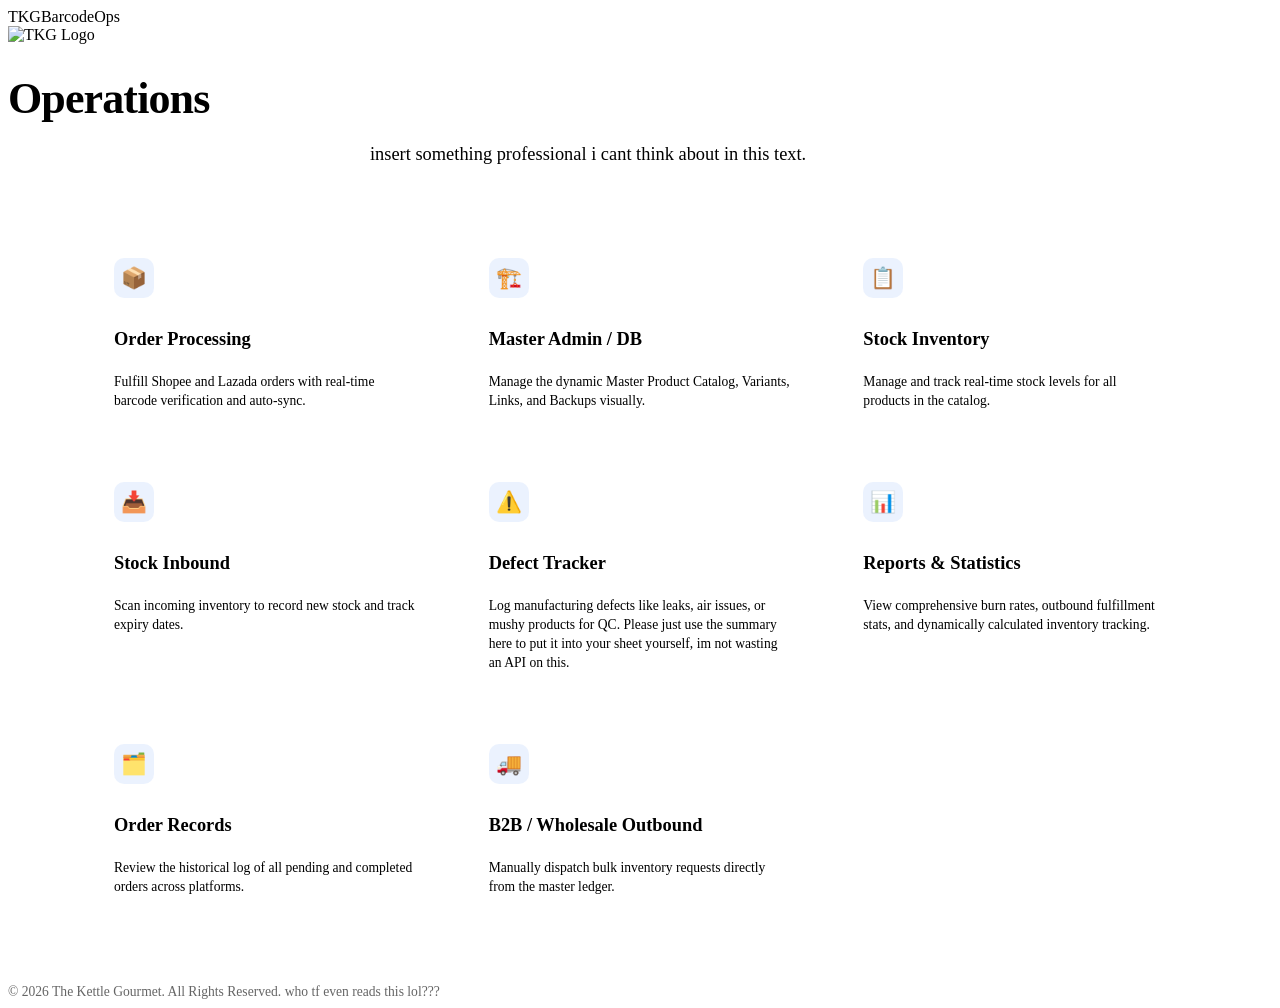
==== index.html @ 15aefddd "XA" ====
﻿<!DOCTYPE html>
<html lang="en">

<head>
    <meta charset="UTF-8">
    <meta name="viewport" content="width=device-width, initial-scale=1.0">
    <title>TKG Barcode Ops - Home</title>
    <link rel="stylesheet" href="style.css">
    <link rel="preconnect" href="https://fonts.googleapis.com">
    <link rel="preconnect" href="https://fonts.gstatic.com" crossorigin>
    <link href="https://fonts.googleapis.com/css2?family=Inter:wght@400;500;600;700&display=swap" rel="stylesheet">
    <style>
        .landing-container {
            display: flex;
            flex-direction: column;
            align-items: center;
            justify-content: center;
            min-height: 80vh;
            padding: 4rem 2rem;
            text-align: center;
        }

        .hero-section {
            margin-bottom: 4rem;
        }

        .hero-section h1 {
            font-size: 2.75rem;
            font-weight: 800;
            color: var(--text-primary);
            letter-spacing: -0.02em;
            margin-bottom: 1rem;
        }

        .hero-section p {
            font-size: 1.15rem;
            color: var(--text-secondary);
            max-width: 540px;
            line-height: 1.6;
            margin: 0 auto;
        }

        .card-grid {
            display: grid;
            grid-template-columns: repeat(3, 1fr);
            gap: 1.5rem;
            width: 100%;
            max-width: 1100px;
            /* Expands wider but not overly wide */
            margin: 0 auto;
        }

        .action-card {
            background: var(--bg-surface);
            border: 1px solid var(--border-color);
            border-radius: 12px;
            padding: 1.5rem;
            /* Reduced padding to make buttons smaller */
            text-align: left;
            transition: all 0.25s ease;
            cursor: pointer;
            text-decoration: none;
            color: inherit;
            display: flex;
            flex-direction: column;
        }

        .action-card:hover {
            border-color: var(--accent);
            background: var(--bg-surface-hover);
            transform: translateY(-4px);
            box-shadow: 0 12px 20px -8px rgba(0, 0, 0, 0.3);
        }

        .card-icon {
            font-size: 1.3rem;
            margin-bottom: 1rem;
            color: var(--accent);
            background: rgba(59, 130, 246, 0.1);
            width: 40px;
            height: 40px;
            display: flex;
            align-items: center;
            justify-content: center;
            border-radius: 10px;
        }

        .action-card h2 {
            font-size: 1.15rem;
            font-weight: 600;
            margin-bottom: 0.5rem;
            color: var(--text-primary);
        }

        .action-card p {
            color: var(--text-secondary);
            font-size: 0.85rem;
            line-height: 1.4;
            margin-bottom: 0;
            flex: 1;
        }

        .footer-note {
            margin-top: 4rem;
            font-size: 0.85rem;
            color: var(--text-secondary);
            opacity: 0.6;
        }

        @media (max-width: 1024px) {
            .card-grid {
                grid-template-columns: repeat(2, 1fr);
            }
        }

        @media (max-width: 640px) {
            .hero-section h1 {
                font-size: 2rem;
            }

            .landing-container {
                padding: 2rem 1rem;
            }

            .card-grid {
                grid-template-columns: 1fr;
            }
        }
    </style>

</head>

<body>
    <div id="app">
        <header>
            <div class="logo">TKGBarcodeOps</div>
        </header>

        <main class="landing-co ntainer">
            <div class="hero-section">
                <img src="images/Logo/kettlegourmet_logo-removebg-preview.png" alt="TKG Logo" width="200" height="200">
                <h1>Operations</h1>
                <p>insert something professional i cant think about in this text.</p>
            </div>

            <div class="card-grid">
                <a href="importer.html" class="action-card">
                    <div class="card-icon">📦</div>
                    <h2>Order Processing</h2>
                    <p>Fulfill Shopee and Lazada orders with real-time barcode verification and auto-sync.</p>
                </a>

                <a href="admin.html" class="action-card">
                    <div class="card-icon">🏗️</div>
                    <h2>Master Admin / DB</h2>
                    <p>Manage the dynamic Master Product Catalog, Variants, Links, and Backups visually.</p>
                </a>

                <a href="inventory.html" class="action-card">
                    <div class="card-icon">📋</div>
                    <h2>Stock Inventory</h2>
                    <p>Manage and track real-time stock levels for all products in the catalog.</p>
                </a>

                <a href="stock_inbound.html" class="action-card">
                    <div class="card-icon">📥</div>
                    <h2>Stock Inbound</h2>
                    <p>Scan incoming inventory to record new stock and track expiry dates.</p>
                </a>

                <a href="defects.html" class="action-card">
                    <div class="card-icon">⚠️</div>
                    <h2>Defect Tracker</h2>
                    <p>Log manufacturing defects like leaks, air issues, or mushy products for QC. Please just use the
                        summary here to put it into your sheet yourself, im not wasting an API on this.</p>
                </a>

                <a href="Ordertracking.html" class="action-card">
                    <div class="card-icon">📊</div>
                    <h2>Reports & Statistics</h2>
                    <p>View comprehensive burn rates, outbound fulfillment stats, and dynamically calculated inventory
                        tracking.</p>
                </a>

                <a href="order-records.html" class="action-card">
                    <div class="card-icon">🗂️</div>
                    <h2>Order Records</h2>
                    <p>Review the historical log of all pending and completed orders across platforms.</p>
                </a>

                <a href="b2b-outbound.html" class="action-card">
                    <div class="card-icon">🚚</div>
                    <h2>B2B / Wholesale Outbound</h2>
                    <p>Manually dispatch bulk inventory requests directly from the master ledger.</p>
                </a>
            </div>

            <div class="footer-note">
                &copy; 2026 The Kettle Gourmet. All Rights Reserved. who tf even reads this lol???
            </div>
        </main>
    </div>
    <script src="https://cdn.jsdelivr.net/npm/@supabase/supabase-js@2"></script>
    <script src="products.js"></script>
    <script src="supabase-db.js"></script>
    <script src="inventory.js"></script>
    <script src="notifications.js"></script>
</body>

</html>
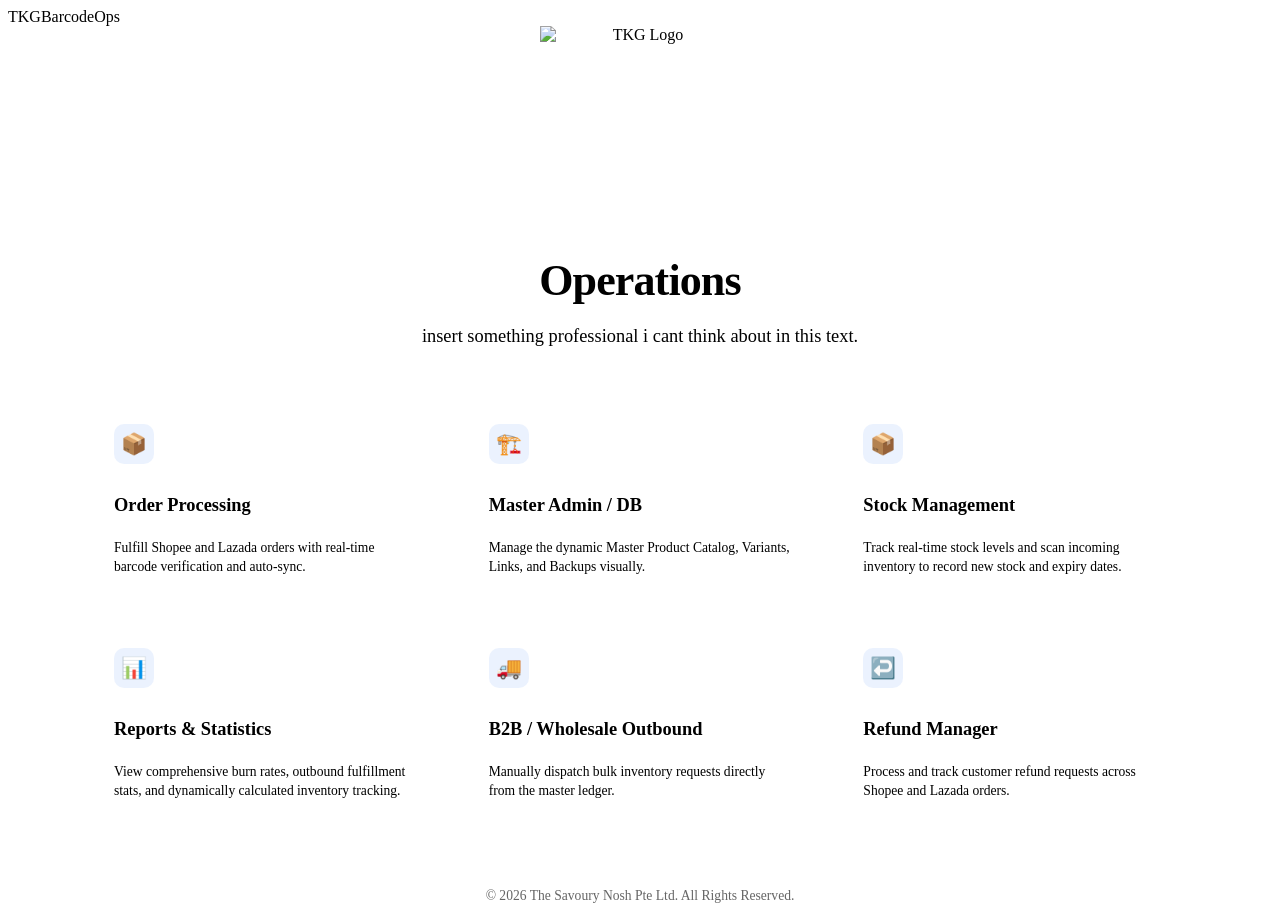
==== commit 76aae598: "a" ====
--- a/index.html
+++ b/index.html
@@ -1,4 +1,4 @@
-﻿<!DOCTYPE html>
+<!DOCTYPE html>
 <html lang="en">
 
 <head>
@@ -14,14 +14,16 @@
             display: flex;
             flex-direction: column;
             align-items: center;
-            justify-content: center;
+            justify-content: flex-start;
             min-height: 80vh;
-            padding: 4rem 2rem;
             text-align: center;
         }
 
         .hero-section {
-            margin-bottom: 4rem;
+            display: flex;
+            flex-direction: column;
+            align-items: center;
+            margin-bottom: 3rem;
         }
 
         .hero-section h1 {
@@ -136,7 +138,7 @@
             <div class="logo">TKGBarcodeOps</div>
         </header>
 
-        <main class="landing-co ntainer">
+        <main class="landing-container">
             <div class="hero-section">
                 <img src="images/Logo/kettlegourmet_logo-removebg-preview.png" alt="TKG Logo" width="200" height="200">
                 <h1>Operations</h1>
@@ -156,47 +158,39 @@
                     <p>Manage the dynamic Master Product Catalog, Variants, Links, and Backups visually.</p>
                 </a>
 
-                <a href="inventory.html" class="action-card">
-                    <div class="card-icon">📋</div>
-                    <h2>Stock Inventory</h2>
-                    <p>Manage and track real-time stock levels for all products in the catalog.</p>
-                </a>
-
-                <a href="stock_inbound.html" class="action-card">
-                    <div class="card-icon">📥</div>
-                    <h2>Stock Inbound</h2>
-                    <p>Scan incoming inventory to record new stock and track expiry dates.</p>
-                </a>
-
-                <a href="defects.html" class="action-card">
-                    <div class="card-icon">⚠️</div>
-                    <h2>Defect Tracker</h2>
-                    <p>Log manufacturing defects like leaks, air issues, or mushy products for QC. Please just use the
-                        summary here to put it into your sheet yourself, im not wasting an API on this.</p>
-                </a>
-
-                <a href="Ordertracking.html" class="action-card">
+                <a href="stock-management.html" class="action-card">
+                    <div class="card-icon">📦</div>
+                    <h2>Stock Management</h2>
+                    <p>Track real-time stock levels and scan incoming inventory to record new stock and expiry dates.
+                    </p>
+                </a>
+
+
+
+                <a href="order-records.html" class="action-card">
                     <div class="card-icon">📊</div>
                     <h2>Reports & Statistics</h2>
                     <p>View comprehensive burn rates, outbound fulfillment stats, and dynamically calculated inventory
                         tracking.</p>
                 </a>
 
-                <a href="order-records.html" class="action-card">
-                    <div class="card-icon">🗂️</div>
-                    <h2>Order Records</h2>
-                    <p>Review the historical log of all pending and completed orders across platforms.</p>
-                </a>
+
 
                 <a href="b2b-outbound.html" class="action-card">
                     <div class="card-icon">🚚</div>
                     <h2>B2B / Wholesale Outbound</h2>
                     <p>Manually dispatch bulk inventory requests directly from the master ledger.</p>
                 </a>
+
+                <a href="refunds.html" class="action-card">
+                    <div class="card-icon">↩️</div>
+                    <h2>Refund Manager</h2>
+                    <p>Process and track customer refund requests across Shopee and Lazada orders.</p>
+                </a>
             </div>
 
             <div class="footer-note">
-                &copy; 2026 The Kettle Gourmet. All Rights Reserved. who tf even reads this lol???
+                &copy; 2026 The Savoury Nosh Pte Ltd. All Rights Reserved.
             </div>
         </main>
     </div>
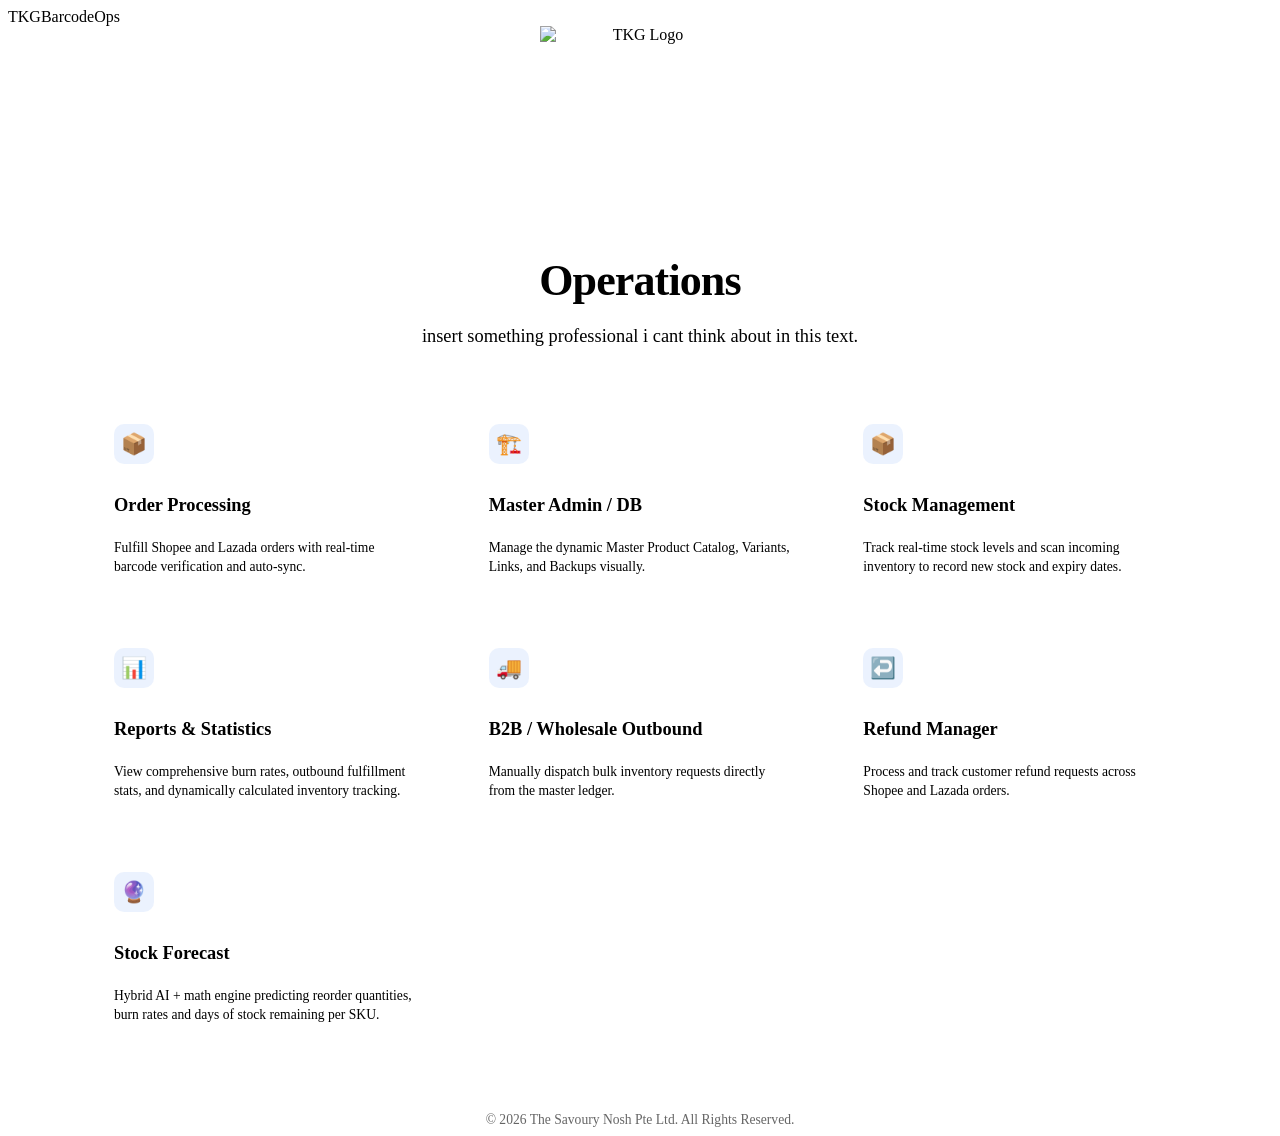
==== commit 13f0b0e2: "XA" ====
--- a/index.html
+++ b/index.html
@@ -165,8 +165,6 @@
                     </p>
                 </a>
 
-
-
                 <a href="order-records.html" class="action-card">
                     <div class="card-icon">📊</div>
                     <h2>Reports & Statistics</h2>
@@ -174,8 +172,6 @@
                         tracking.</p>
                 </a>
 
-
-
                 <a href="b2b-outbound.html" class="action-card">
                     <div class="card-icon">🚚</div>
                     <h2>B2B / Wholesale Outbound</h2>
@@ -186,6 +182,12 @@
                     <div class="card-icon">↩️</div>
                     <h2>Refund Manager</h2>
                     <p>Process and track customer refund requests across Shopee and Lazada orders.</p>
+                </a>
+
+                <a href="forecast.html" class="action-card">
+                    <div class="card-icon">🔮</div>
+                    <h2>Stock Forecast</h2>
+                    <p>Hybrid AI + math engine predicting reorder quantities, burn rates and days of stock remaining per SKU.</p>
                 </a>
             </div>
 
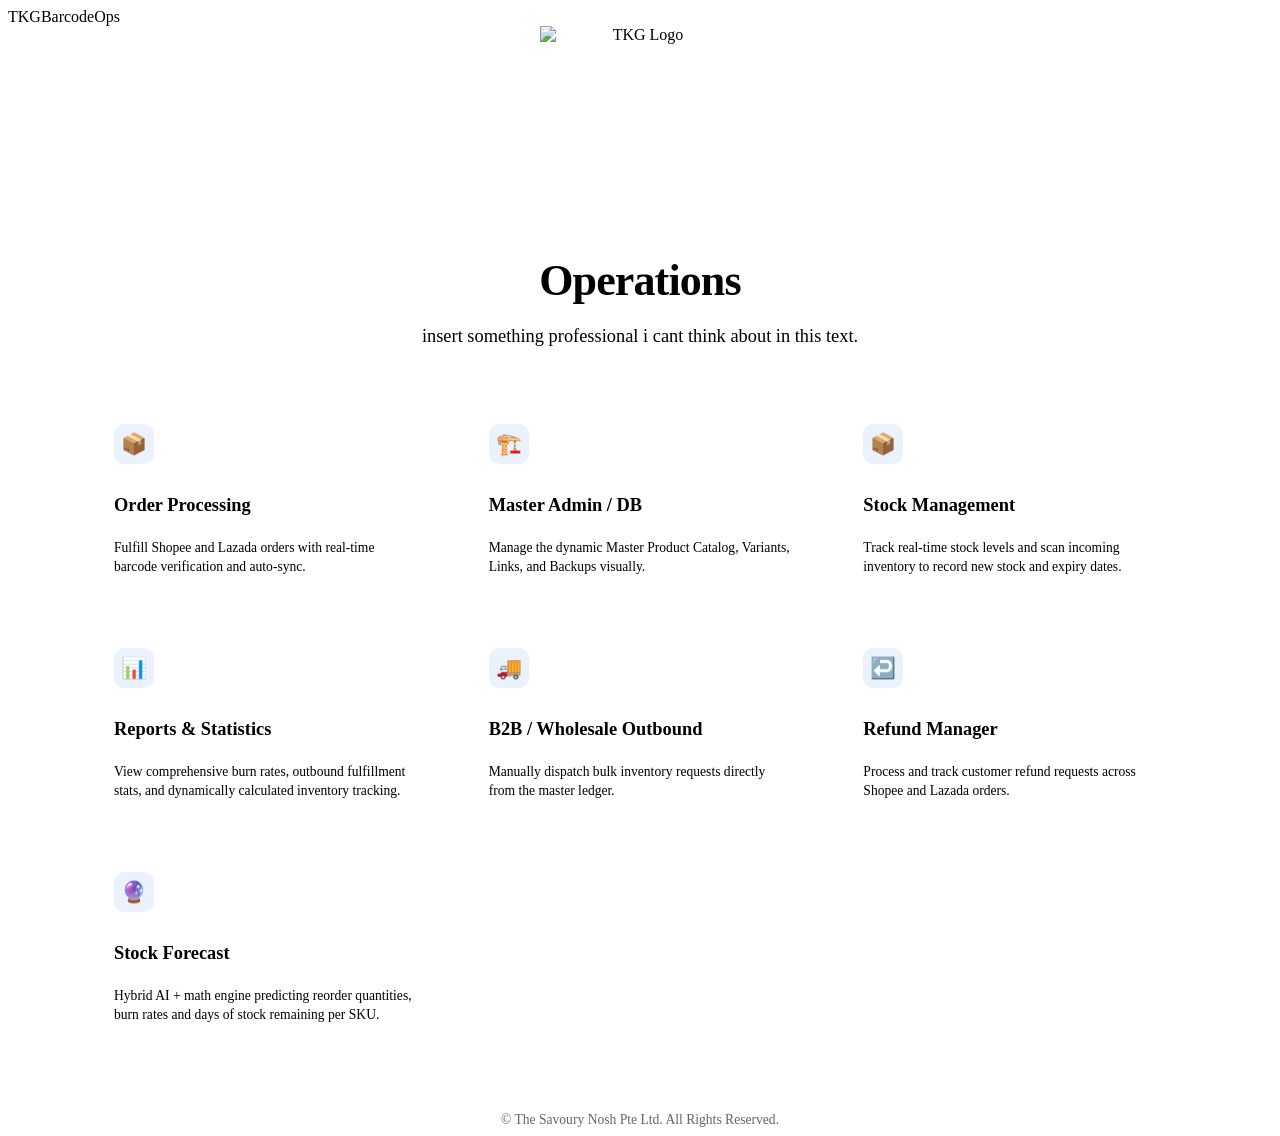
==== commit d7d3de97: "a" ====
--- a/index.html
+++ b/index.html
@@ -187,12 +187,13 @@
                 <a href="forecast.html" class="action-card">
                     <div class="card-icon">🔮</div>
                     <h2>Stock Forecast</h2>
-                    <p>Hybrid AI + math engine predicting reorder quantities, burn rates and days of stock remaining per SKU.</p>
+                    <p>Hybrid AI + math engine predicting reorder quantities, burn rates and days of stock remaining per
+                        SKU.</p>
                 </a>
             </div>
 
             <div class="footer-note">
-                &copy; 2026 The Savoury Nosh Pte Ltd. All Rights Reserved.
+                &copy; The Savoury Nosh Pte Ltd. All Rights Reserved.
             </div>
         </main>
     </div>
